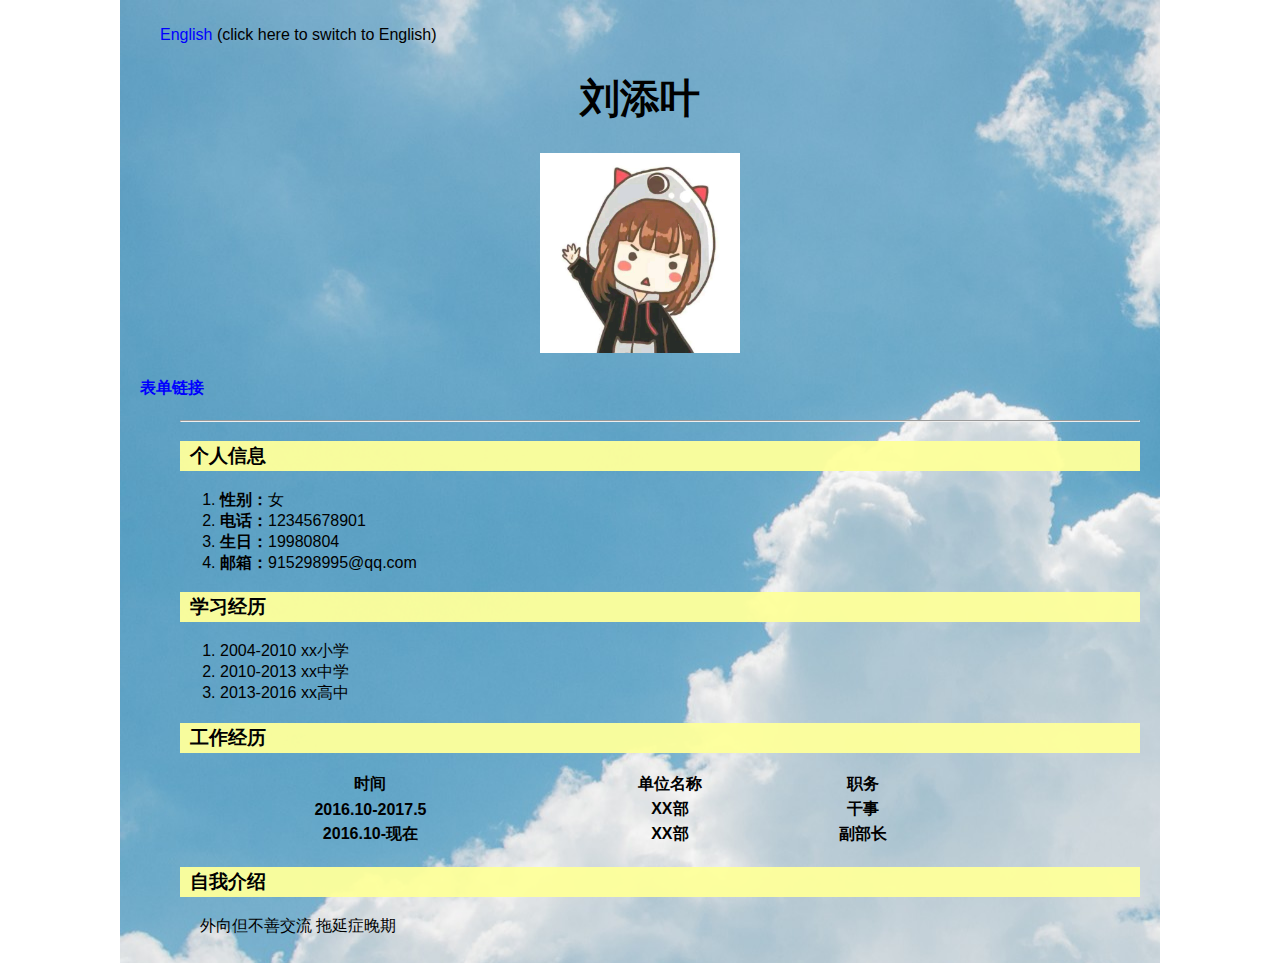
==== index.html @ 64f8dd26 "resume" ====
<!DOCTYPE html>
<html>

<head>
    <meta charset="utf-8" />
    <meta http-equiv="X-UA-Compatible" content="IE=edge">
    <title>刘添叶の个人简历</title>
    <meta name="viewport" content="width=device-width, initial-scale=1">
    <link rel="stylesheet" type="text/css" media="screen" href="main.css" />
    <script src="main.js"></script>
    <link rel="stylesheet" href="style1.css">
</head>

<body>
    <div class="container">
        <p>
            <a href="index_en.html">English</a> (click here to switch to English)</p>

        <div class="dt">
            <h1>刘添叶</h1>
            <img src="self.jpg" alt="头像" width="200px">
         </div>
            <h4>
                <a href="form.html">表单链接</a>
            </h4>

            <ul>
                <hr>
                <h3>个人信息</h3>
                <ol>
                    <li><b>性别：</b>女</li>
                    <li><b>电话：</b>12345678901</li>
                    <li><b>生日：</b>19980804</li>
                    <li><b>邮箱：</b>915298995@qq.com</li>
                </ol>

                <h3>学习经历</h3>
                <ol>
                    <li>2004-2010 xx小学</li>
                    <li>2010-2013 xx中学</li>
                    <li>2013-2016 xx高中</li>
                </ol>
                <h3>工作经历</h3>
                <table style="width:80%">
                    <tr>
                        <td>
                            <b>时间</b>
                        </td>
                        <td>单位名称</td>
                        <td>职务</td>
                    </tr>
                    <tr>
                        <td>2016.10-2017.5</td>
                        <td>XX部</td>
                        <td>干事</td>
                    </tr>
                    <tr>
                        <td>2016.10-现在</td>
                        <td>XX部</td>
                        <td>副部长</td>
                    </tr>
                </table>
                <h3>自我介绍</h3>
                <p>
                    外向但不善交流 拖延症晚期
                </p>
        </div>
</body>

</html>
---- style1.css ----
h1{
    font-size:40px;
    color: antiquewhites;
}


a:link{
    color: blue
}
a:hover{
    color: brown
}

body{
    font-family: -apple-system, BlinkMacSystemFont, 'Segoe UI', Roboto, Oxygen, Ubuntu, Cantarell, 'Open Sans', 'Helvetica Neue', sans-serif;
    padding: 0;
    margin: 0;
}

a {
    text-decoration:rgb(28, 4, 250);
}

table{
    text-align: center;
    font-weight: bold;
}

p{
    text-indent: 20px;
}

h3{
    background-color:rgba(253, 255, 155, 0.959);
    color: rgb(0, 0, 0);
    line-height: 30px;
    padding-left: 10px;
}

.dt{
    text-align: center;
}

.container{
    width: 1000px;
    margin: 0 auto;
    padding: 10px 20px;
    margin-top: 0;
    background-image: url("bg.jpg")
}
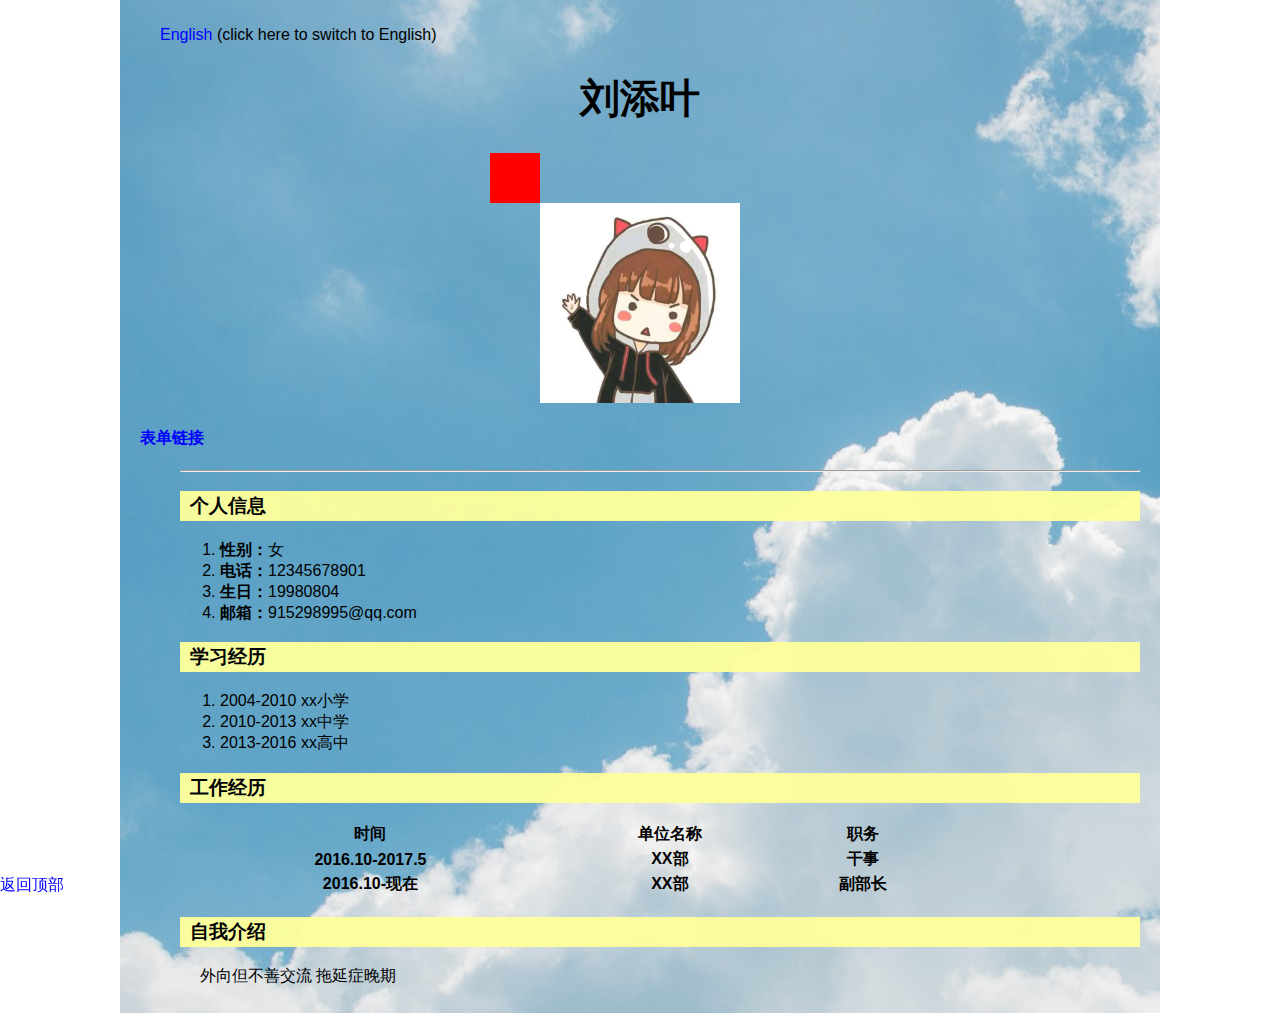
==== commit 49a34351: "resume of vikki" ====
--- a/index.html
+++ b/index.html
@@ -8,17 +8,29 @@
     <meta name="viewport" content="width=device-width, initial-scale=1">
     <link rel="stylesheet" type="text/css" media="screen" href="main.css" />
     <script src="main.js"></script>
+    
+    <style>
+           #gotop{
+                width: 65px;
+                height: 20px;
+                position: fixed;
+                bottom: 5px;
+        </style>
+       
     <link rel="stylesheet" href="style1.css">
 </head>
 
-<body>
+<body id="top">
     <div class="container">
         <p>
             <a href="index_en.html">English</a> (click here to switch to English)</p>
 
         <div class="dt">
             <h1>刘添叶</h1>
+            
+<div class="boxx"></div>
             <img src="self.jpg" alt="头像" width="200px">
+  
          </div>
             <h4>
                 <a href="form.html">表单链接</a>
@@ -41,7 +53,7 @@
                     <li>2013-2016 xx高中</li>
                 </ol>
                 <h3>工作经历</h3>
-                <table style="width:80%">
+                <table style="width:80%;">
                     <tr>
                         <td>
                             <b>时间</b>
@@ -65,6 +77,9 @@
                     外向但不善交流 拖延症晚期
                 </p>
         </div>
+       
+
+ <div id="gotop"><a href="#top" >返回顶部</a></div>
 </body>
 
 </html>--- a/style1.css
+++ b/style1.css
@@ -1,6 +1,6 @@
 
 h1{
-    font-size:40px;
+    font-size: 40px;
     color: antiquewhites;
 }
 
@@ -48,4 +48,30 @@
     padding: 10px 20px;
     margin-top: 0;
     background-image: url("bg.jpg")
-}+}
+@media (max-width:960px) {
+    .container {
+        width: 100%;
+    }
+}
+
+.boxx{
+    width:50px;
+    height:50px;
+    left: 350px;
+    background:red;
+    position:relative;
+    animation:myfirst 5s linear 2s infinite alternate;
+
+
+}
+@keyframes myfirst
+{
+0%   {background:red; left:350px; top:0px;}
+25%  {background:yellow; left:600px; top:0px;}
+50%  {background:blue; left:600px; top:250px;}
+75%  {background:green; left:350px; top:250px;}
+100% {background:red; left:350px; top:0px;}
+}
+
+
